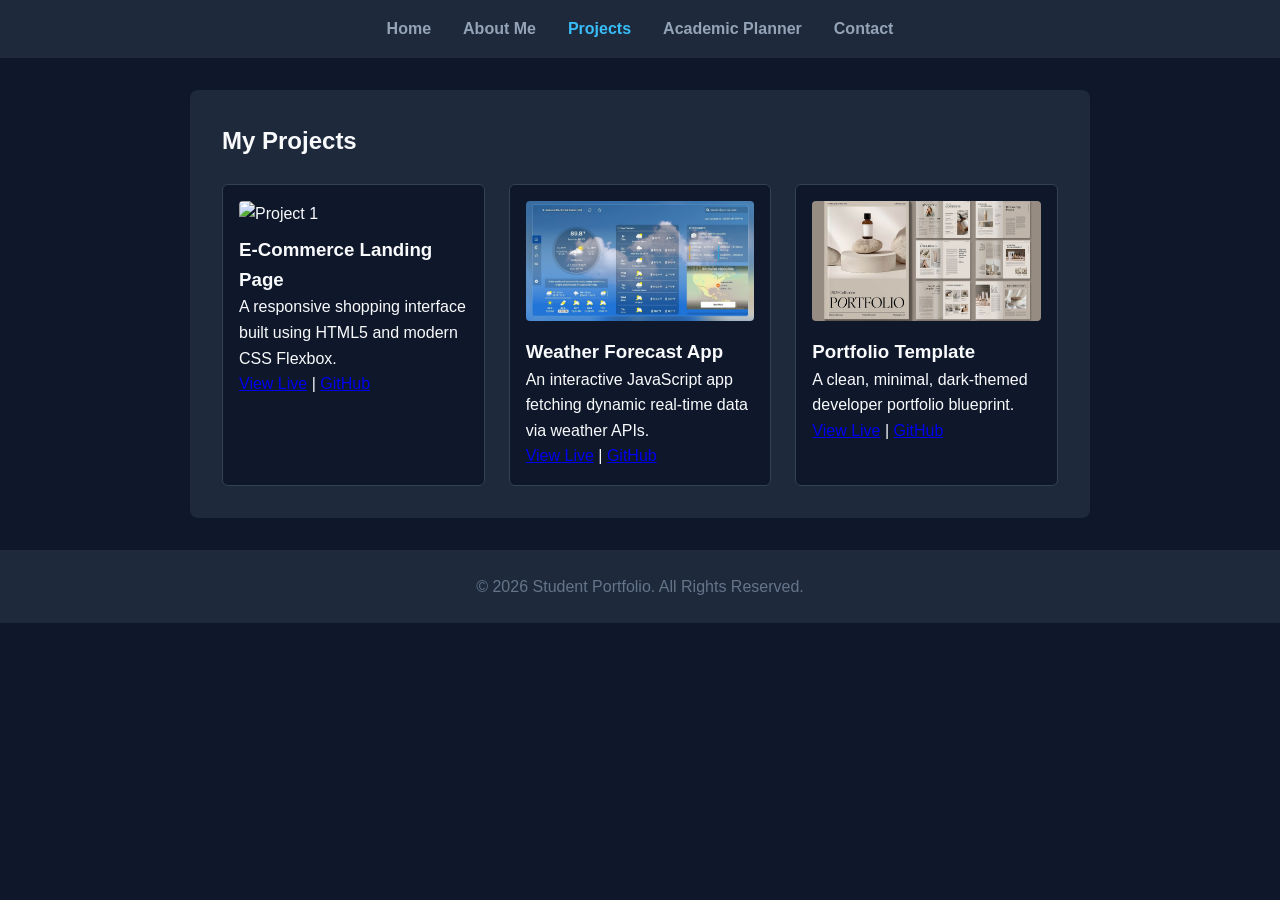
==== projects.html @ 48ea03ac "Add files via upload" ====
<!DOCTYPE html>
<html lang="en">
<head>
    <meta charset="UTF-8">
    <meta name="viewport" content="width=device-width, initial-scale=1.0">
    <title>Projects - Student Portfolio</title>
    <link rel="stylesheet" href="style.css">
</head>
<body>
    <header>
        <nav>
            <ul>
                <li><a href="index.html">Home</a></li>
                <li><a href="about.html">About Me</a></li>
                <li><a href="projects.html" class="active">Projects</a></li>
                <li><a href="planner.html">Academic Planner</a></li>
                <li><a href="contact.html">Contact</a></li>
            </ul>
        </nav>
    </header>

    <main class="container">
        <h2>My Projects</h2>
        <div class="project-grid">
            <div class="project-card">
                <img src="ecommerce landing page.jpg" alt="Project 1">
                <h3>E-Commerce Landing Page</h3>
                <p>A responsive shopping interface built using HTML5 and modern CSS Flexbox.</p>
                <a href="#" target="_blank">View Live</a> | <a href="#" target="_blank">GitHub</a>
            </div>
            <div class="project-card">
                <img src="weather forecast app.jpg" alt="Project 2">
                <h3>Weather Forecast App</h3>
                <p>An interactive JavaScript app fetching dynamic real-time data via weather APIs.</p>
                <a href="#" target="_blank">View Live</a> | <a href="#" target="_blank">GitHub</a>
            </div>
            <div class="project-card">
                <img src="portfolio.jpg" alt="Project 3">
                <h3>Portfolio Template</h3>
                <p>A clean, minimal, dark-themed developer portfolio blueprint.</p>
                <a href="#" target="_blank">View Live</a> | <a href="#" target="_blank">GitHub</a>
            </div>
        </div>
    </main>

    <footer>
        <p>&copy; 2026 Student Portfolio. All Rights Reserved.</p>
    </footer>
</body>
</html>
---- style.css ----
* {
    margin: 0;
    padding: 0;
    box-sizing: border-box;
}

body {
    font-family: 'Segoe UI', Tahoma, Geneva, Verdana, sans-serif;
    background-color: #0f172a;
    color: #f8fafc;
    line-height: 1.6;
}

header nav {
    background: #1e293b;
    padding: 1rem 2rem;
}

header nav ul {
    list-style: none;
    display: flex;
    justify-content: center;
    gap: 2rem;
}

header nav ul li a {
    color: #94a3b8;
    text-decoration: none;
    font-weight: 600;
    transition: color 0.3s;
}

header nav ul li a:hover,
header nav ul li a.active {
    color: #38bdf8;
}

.hero {
    display: flex;
    justify-content: center;
    align-items: center;
    height: 80vh;
    text-align: center;
    padding: 1rem;
}

.profile-img {
    width: 150px;
    height: 150px;
    border-radius: 50%;
    object-fit: cover;
    border: 3px solid #38bdf8;
    margin-bottom: 1rem;
}

.container {
    max-width: 900px;
    margin: 2rem auto;
    padding: 2rem;
    background: #1e293b;
    border-radius: 8px;
}

.project-grid {
    display: grid;
    grid-template-columns: repeat(auto-fit, minmax(250px, 1fr));
    gap: 1.5rem;
    margin-top: 1.5rem;
}

.project-card {
    background: #0f172a;
    padding: 1rem;
    border-radius: 6px;
    border: 1px solid #334155;
}

.project-card img {
    width: 100%;
    height: 120px;
    object-fit: cover;
    border-radius: 4px;
    margin-bottom: 0.5rem;
}

.form-group {
    margin-bottom: 1rem;
}

.form-group label {
    display: block;
    margin-bottom: 0.3rem;
}

.form-group input, .form-group textarea {
    width: 100%;
    padding: 0.6rem;
    border-radius: 4px;
    border: 1px solid #475569;
    background: #0f172a;
    color: #fff;
}

button {
    background: #38bdf8;
    color: #0f172a;
    border: none;
    padding: 0.6rem 1.2rem;
    font-weight: bold;
    border-radius: 4px;
    cursor: pointer;
}

button:hover {
    background: #0ea5e9;
}

.error {
    color: #f43f5e;
    font-size: 0.85rem;
}

.success {
    color: #22c55e;
    margin-top: 1rem;
}

footer {
    text-align: center;
    padding: 1.5rem;
    background: #1e293b;
    margin-top: 2rem;
    color: #64748b;
}
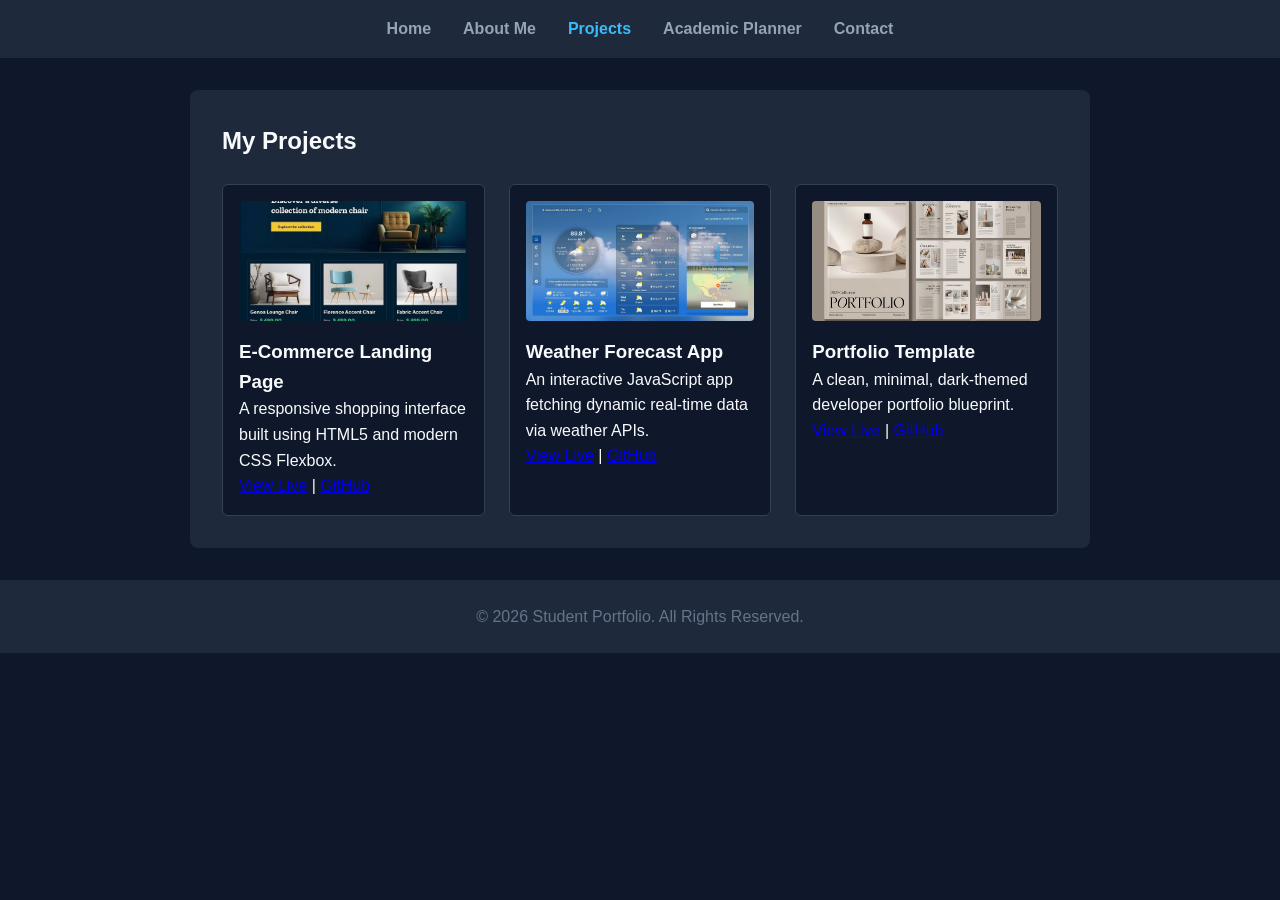
==== commit 00f5ab44: "Update projects.html" ====
--- a/projects.html
+++ b/projects.html
@@ -23,7 +23,7 @@
         <h2>My Projects</h2>
         <div class="project-grid">
             <div class="project-card">
-                <img src="ecommerce landing page.jpg" alt="Project 1">
+                <img src="eCommerce landing page.jpg" alt="Project 1">
                 <h3>E-Commerce Landing Page</h3>
                 <p>A responsive shopping interface built using HTML5 and modern CSS Flexbox.</p>
                 <a href="#" target="_blank">View Live</a> | <a href="#" target="_blank">GitHub</a>
@@ -47,4 +47,4 @@
         <p>&copy; 2026 Student Portfolio. All Rights Reserved.</p>
     </footer>
 </body>
-</html>+</html>
